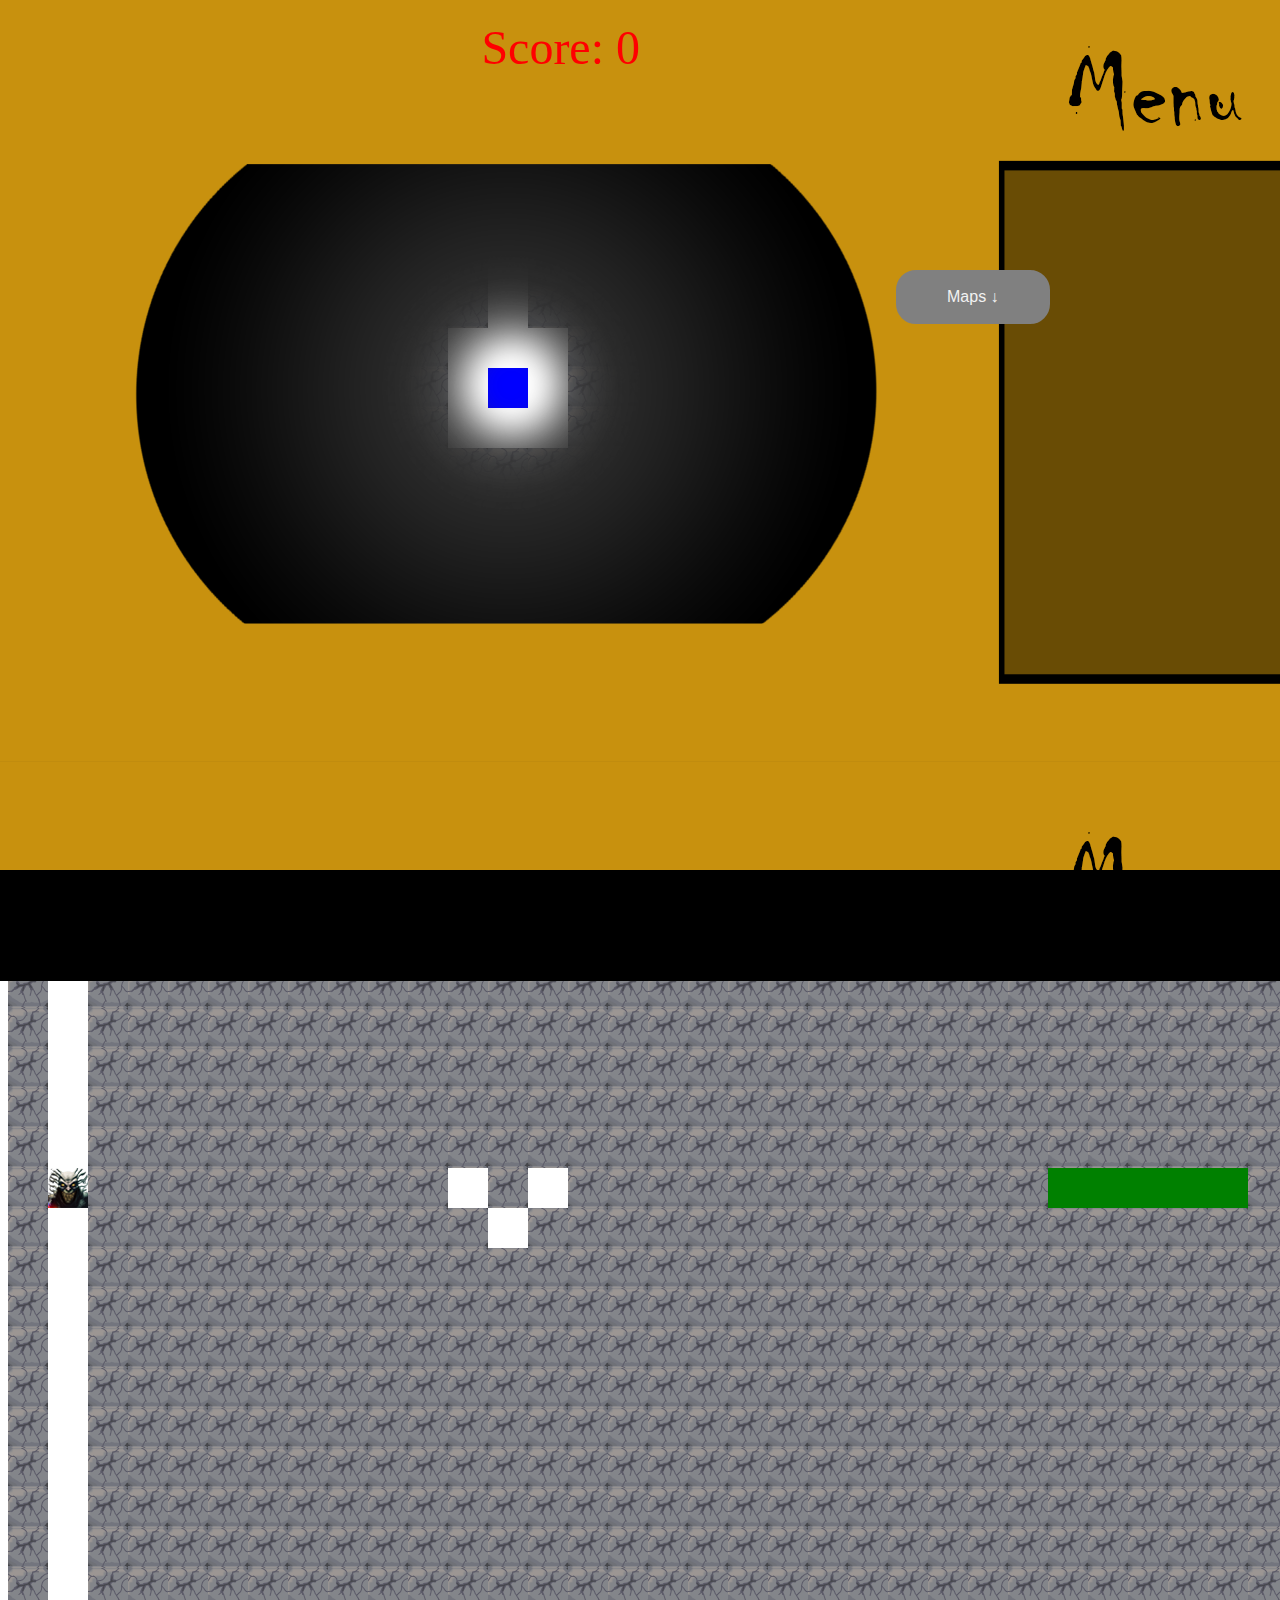
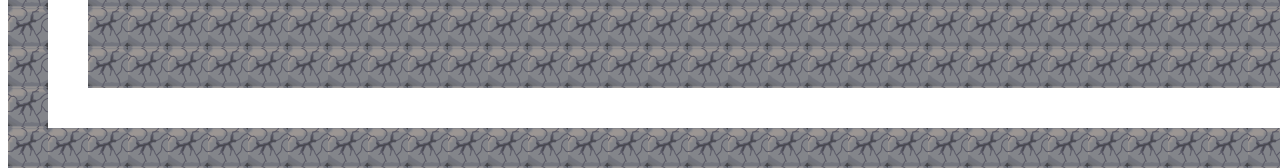
==== map2.html @ 9f11c6b8 "File sorting and Foods fixed" ====
<!DOCTYPE html>
<html lang="en">
<head>
    <meta charset="UTF-8">
    <meta name="viewport" content="width=device-width, initial-scale=1.0">
    <title>Maze Game</title>
    <link rel="stylesheet" href="style.css">
</head>
<body>
    
    
        <div class="dropdown">
          <button class="dropbtn">Maps ↓</button>
          <div class="dropdown-content">
            <a href="map1.html">Map1</a>
            <a href="map2.html">Map2</a>
        </div>
      </div>
      
    
    <div class="circle" ></div>
    <div class="background"></div>
    


    <div id="maze_container">
        <button class="dropbtn">|||</button>
      
      
      
      
              
    
        <div id="score">Score: 0</div>
        <div id="maze"></div>
        <div id="player" class="player"></div>
        <div id="winner"></div>
        
        
        
    

        

      </div>
    <script src="map2.js"></script>

</body>
</html>
---- style.css ----
::-webkit-scrollbar {
  display: none;
}



#maze_container {
    width: 1160px; /* this makes it so the camera is in the center */
    height: 540px;
    position: relative;
    
  }
  #maze {
    position: absolute;
    top: 0;
    left: 0;
  }
  .player {
    position: absolute;
    top: 360px;
    left: 480px;
    width: 40px;
    height: 40px;
    background-color: blue;
}





  /* CSS for the dropdown menu */
  .dropdown {
      
      float: right;
      
      z-index: 999;
      position: fixed;
      left: 70%;
      top: 30%;
  }
  
  /* Style the dropdown button */
  .dropdown .dropbtn {
      font-size: 16px;
      border: none;
      outline: none;
      color: #f2f2f2;
      background-color: gray;
      margin: 0;
      padding: 8px 41px;
      z-index: 999;
      right: 50%;
      border: 10px solid gray;
      border-radius: 20px;
  }
  
  /* Style the dropdown content */
  .dropdown-content {
      display: none;
      position: absolute;
      background-color: #f9f9f9;
      min-width: max-content;
      box-shadow: 0px 8px 16px 0px rgba(0,0,0,0.2);
      z-index: 999;
      text-align: left;
      right: 27.5%;


  }
  
  /* Style the links inside the dropdown */
  .dropdown-content a {
      display: flex;
      float: flex;
      color: black;
      padding: 12px 16px;
      text-decoration: none;
      display: block;
      text-align: right;
      z-index: 999;
      
  }
  
  /* Change color of dropdown links on hover */
  .dropdown-content a:hover {
      background-color: #ddd;
      z-index: 999;
  }
  
  /* Show the dropdown menu on hover */
  .dropdown:hover .dropdown-content {
      display: block;
      z-index: 999;
  }
  

  .background {
    background-image: url(/images/background.png);
    height: 895px;
    width: 1896px;
    left: -6px;
    top: -25px;
    position: absolute;
    z-index: 3;
    
  }	
  .circle {
    background-image: url(/images/player.png);
    height: 895px;
    width: 1896px;
    left: -80px;
    top: 86px;
    position: absolute;
    z-index: 2;
    
  }	
  #score {
    color: red;
    font-size: 3rem;
    z-index: 5;
    position: fixed;
    top: 20px;
    right: 50%;
  }

  .monster {
    width: 40px;
    height: 40px;
    background-image: url(/images/monster.png);
    position: absolute;
  }


  #winner {
    color: blue;
    font-size: 3rem;
    z-index: 10;
    position: fixed;
    top: 80%;
    right: 50%;
  }
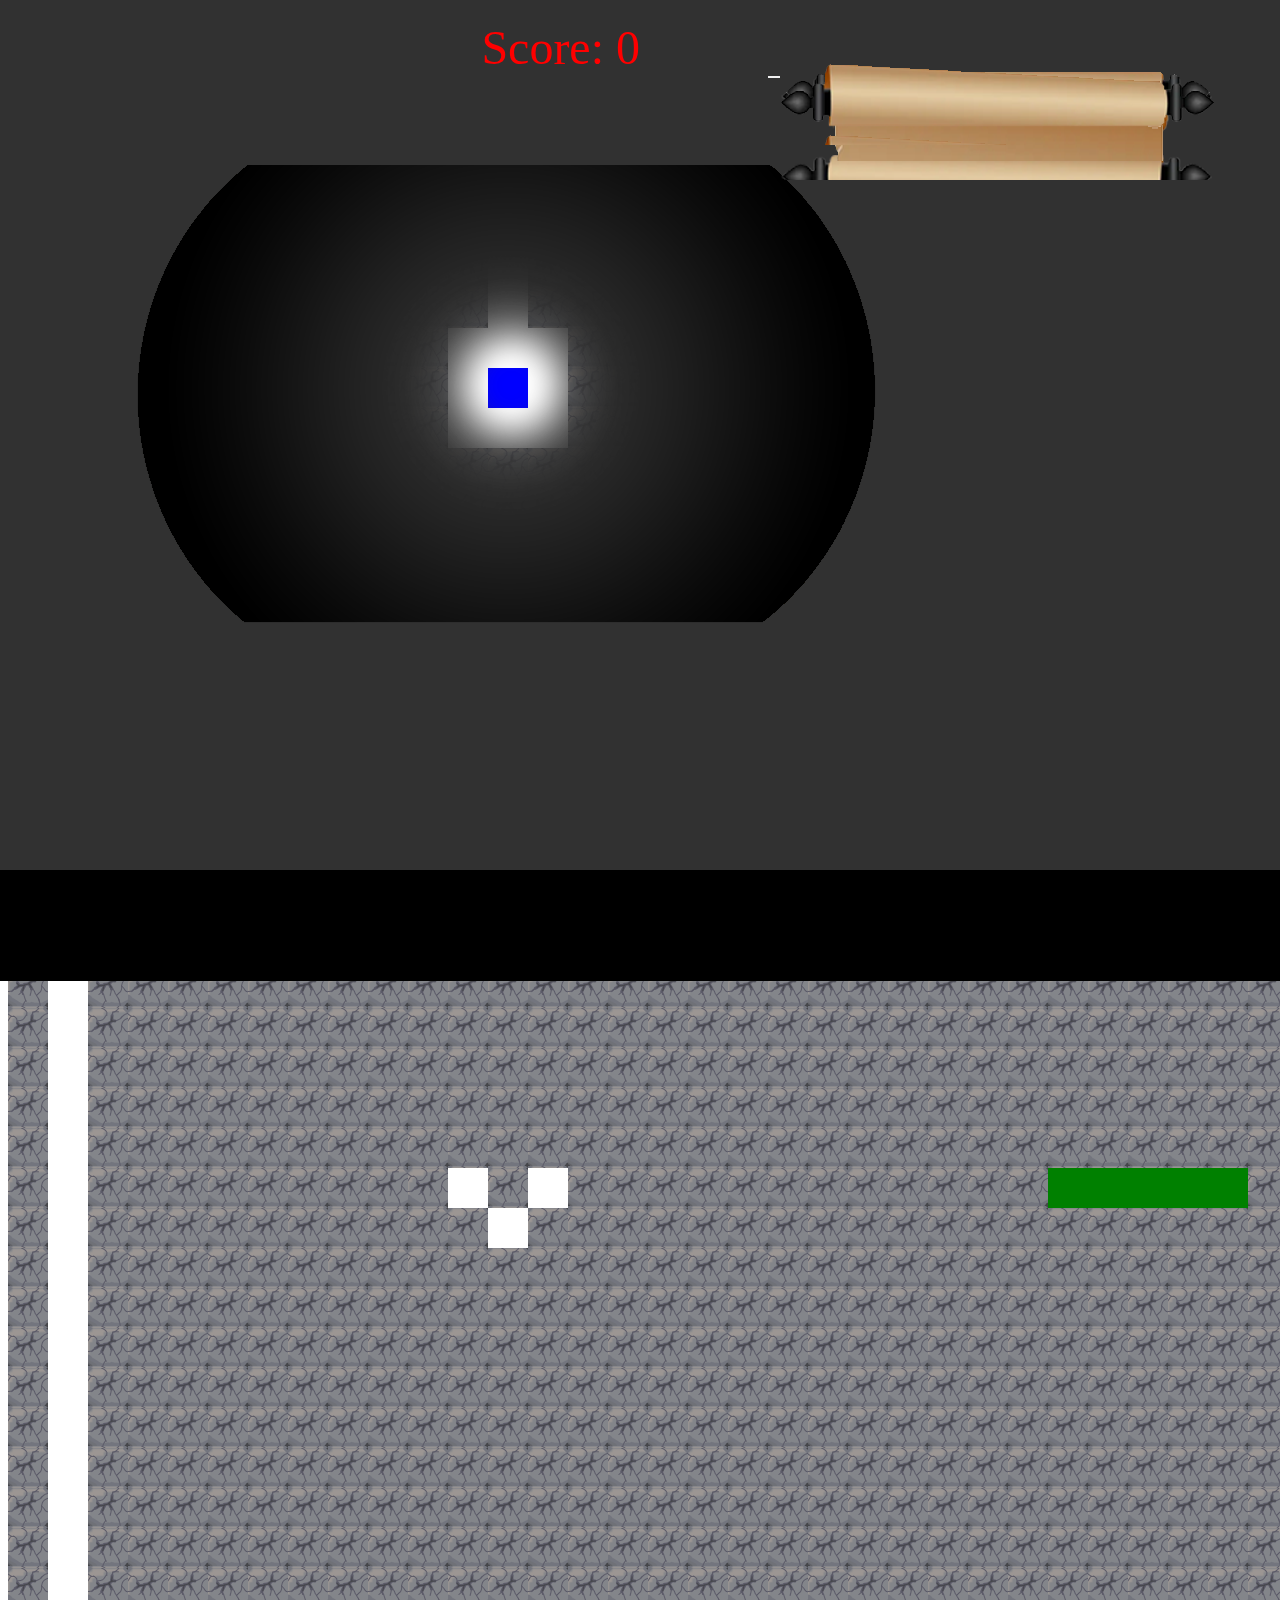
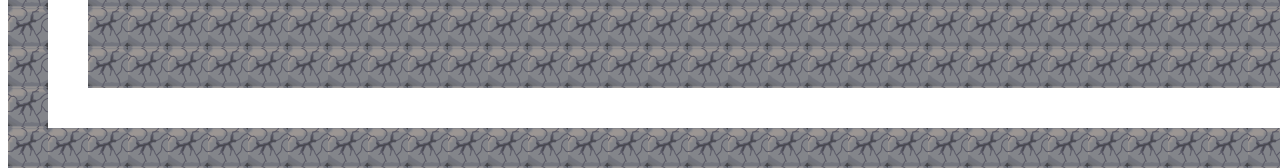
==== commit 6ebd0552: "Scroll" ====
--- a/map2.html
+++ b/map2.html
@@ -7,17 +7,23 @@
     <link rel="stylesheet" href="style.css">
 </head>
 <body>
-    
-    
-        <div class="dropdown">
-          <button class="dropbtn">Maps ↓</button>
-          <div class="dropdown-content">
-            <a href="map1.html">Map1</a>
-            <a href="map2.html">Map2</a>
+  <div class="Menu">
+    <div class="dropdown">
+      <button class="dropbtn"></button>
+      <div class="back"></div>
+      <div class="dropdown-content">
+        
+        <div class="dropdown2">
+          <button class="dropbtn2">Maps</button>
+          <div class="dropdown-content2">
+            <a class="Map" href="map1.html">Map1</a>
+            <a class="Map" href="map2.html">Map2</a>
         </div>
       </div>
-      
-    
+    </div>
+    <div class="scroll"></div>
+  </div>
+  </div>
     <div class="circle" ></div>
     <div class="background"></div>
     
--- a/style.css
+++ b/style.css
@@ -29,45 +29,115 @@
 
 
 
+.menu {
+  float: right;
+      
+      z-index: 999;
+      position:initial;
+      left: 70%;
+      top: 30%;
+      
+}
+
+
+  
+
   /* CSS for the dropdown menu */
   .dropdown {
       
-      float: right;
-      
-      z-index: 999;
-      position: fixed;
-      left: 70%;
-      top: 30%;
-  }
-  
-  /* Style the dropdown button */
-  .dropdown .dropbtn {
-      font-size: 16px;
-      border: none;
-      outline: none;
-      color: #f2f2f2;
-      background-color: gray;
-      margin: 0;
-      padding: 8px 41px;
-      z-index: 999;
-      right: 50%;
-      border: 10px solid gray;
-      border-radius: 20px;
-  }
+    float: right;
+    
+    z-index: 999;
+    position: fixed;
+    left: 60%;
+    top: 7%;
+    background-image: url(/images/scroll1.png);
+    width: 450px;
+    height: 13%;
+    transition: transform 0.5s ease-in-out;
+    
+}
+
+/* Style the dropdown button */
+.dropdown .dropbtn {
+    font-size: 50px; /*was 168*/
+    border: none;
+    outline: none;
+    
+    
+    margin: 0;
+    
+    z-index: 999;
+    right: 50%;
+    transition: transform 0.5s ease-in-out;
+    justify-content: left;
+    
+}
+
+
+/* Style the dropdown button */
+.dropdown .scroll {
+  font-size: 50px; /*was 168*/
+  border: none;
+  outline: none;
+  display: none;
+  background-image: url(/images/scroll2.png);
+    width: 450px;
+    height: 13%;
+  margin: 0;
+  text-align: center;
+  z-index: 999;
+  right: 0;
+  
+  justify-content: left;
+  position: absolute;
+  top: 0%;
+  width: 450px;
+  height: 70%;
+}
   
   /* Style the dropdown content */
   .dropdown-content {
-      display: none;
-      position: absolute;
-      background-color: #f9f9f9;
-      min-width: max-content;
-      box-shadow: 0px 8px 16px 0px rgba(0,0,0,0.2);
-      z-index: 999;
-      text-align: left;
-      right: 27.5%;
-
-
-  }
+    display: none;
+    position: absolute;
+    background-color: #CAA87E;
+    min-width: max-content;
+    box-shadow: 0px 8px 16px 0px rgba(0,0,0,0.2);
+    z-index: 999;
+    text-align: left;
+    right: 45.5%;
+    transform: translateY(1000px);
+    top: 200%;
+    justify-content: center;
+    transition: transform 0.5s ease-in-out;
+    
+}
+
+.dropdown2 .dropbtn2 {
+  font-size: 16px; /*was 16px*/
+  border: none;
+  outline: none;
+  color: #f2f2f2;
+  background-color: #B08758;
+  margin: 0;
+  padding: 8px 41px;  /* was 8px 41px */
+  z-index: 999;
+  right: 50%;
+  transition: transform 0.5s ease-in-out;
+ 
+  
+  
+  
+}
+.dropdown-content2 {
+  display: none;
+  text-align: left;
+  justify-content: left;
+  align-content: start;
+  transition: transform 0.5s ease-in-out;
+}
+
+
   
   /* Style the links inside the dropdown */
   .dropdown-content a {
@@ -77,22 +147,175 @@
       padding: 12px 16px;
       text-decoration: none;
       display: block;
-      text-align: right;
+      text-align: center;
       z-index: 999;
+      transition: transform 0.5s ease-in-out;
+      
       
   }
   
   /* Change color of dropdown links on hover */
   .dropdown-content a:hover {
-      background-color: #ddd;
+      background-color: rgb(194, 157, 109); 
       z-index: 999;
-  }
-  
+      transform: translateX(-20px);
+      
+  }
+
+  .back {
+    display: none;
+    position: absolute;
+    left: 1%;
+    top: -16.5%;
+    width: 100%;
+    background-image: url(/images/scroll.png);
+    height: 100%;
+    animation: grower 4.4s ease forwards;
+  }
+
+  .dropdown:hover .back {
+    display: block;
+    z-index: -1;
+  }
+
   /* Show the dropdown menu on hover */
   .dropdown:hover .dropdown-content {
+    display: block;
+    z-index: 999;
+    animation: fadeInDown2 1.79s ease forwards;
+    transform: translateX(50px);
+}
+
+.dropdown:not(:hover) .back {
+  display: block;
+  z-index: 999;
+  animation: out 5s ease forwards;
+}
+
+.dropdown:hover .scroll {
+  display: block;
+  z-index: 999;
+  animation: scrolling 4.5s ease forwards;
+}
+
+.dropdown:not(:hover) .scroll {
+  display: block;
+  z-index: 999;
+  animation: scrollout 4.5s ease forwards;
+}
+
+
+
+
+  
+  /* Show the dropdown menu on hover */
+  .dropdown2:hover .dropdown-content2 {
       display: block;
       z-index: 999;
-  }
+      animation: fadeInDown 1.5s ease forwards;
+      
+  }
+
+  .Map:nth-child(1) {
+    animation: fadeInDown 0.25s ease forwards;
+  }
+  
+  .Map:nth-child(2) {
+    animation: fadeInDown 0.25s ease forwards;
+  }
+  
+
+  @keyframes fadeInDown {
+    0% {
+      opacity: 0;           /* Starting opacity */
+      transform: translateY(-50px); /* Starting position above */
+    }
+    100% {
+      opacity: 1;           /* Ending opacity */
+      transform: translateY(0);    /* Ending position at the top */
+    }
+  }
+  @keyframes scrolling {
+    0% {
+                /* Starting opacity */
+      transform: translateY(48px); /* Starting position above */
+    }
+    
+    
+    100% {
+      opacity: 1;           /* Ending opacity */
+      transform: translateY(566.5px);    /* Ending position at the top */
+    }
+  }
+
+  @keyframes scrollout {
+    0% {
+      transform: translateY(566px);
+    }
+    100% {
+      transform: translateY(48px); 
+      
+    }
+  }
+  
+
+  @keyframes fadeInDown2 {
+    0% {
+      display: none;
+      opacity: 0;           /* Starting opacity */
+      transform: translateY(-110px); /* Starting position above */
+    }
+    25% {
+      opacity: 0.5;
+      display: none;
+    }
+    100% {
+      display: block;
+      opacity: 1;           /* Ending opacity */
+      transform: translateY(0);    /* Ending position at the top */
+    }
+  }
+
+  @keyframes out {
+    0% {
+      opacity: 1;           /* Starting opacity */
+      
+      height: 642%;
+    }
+   
+    
+    100% {
+      opacity: 1;           /* Ending opacity */
+      /* Ending position at the top */
+      height: 78%;   
+      
+    }
+  }
+
+  @keyframes grower {
+    0% {
+      opacity: 1;           /* Starting opacity */
+      
+      height: 80%;
+    }
+
+    
+    
+    95% {
+      height: 620.5%; 
+    }
+    
+    100% {
+      opacity: 1;           /* Ending opacity */
+      /* Ending position at the top */
+      height: 623.5%;   
+      
+    }
+  }
+
+
+  
+
   
 
   .background {
